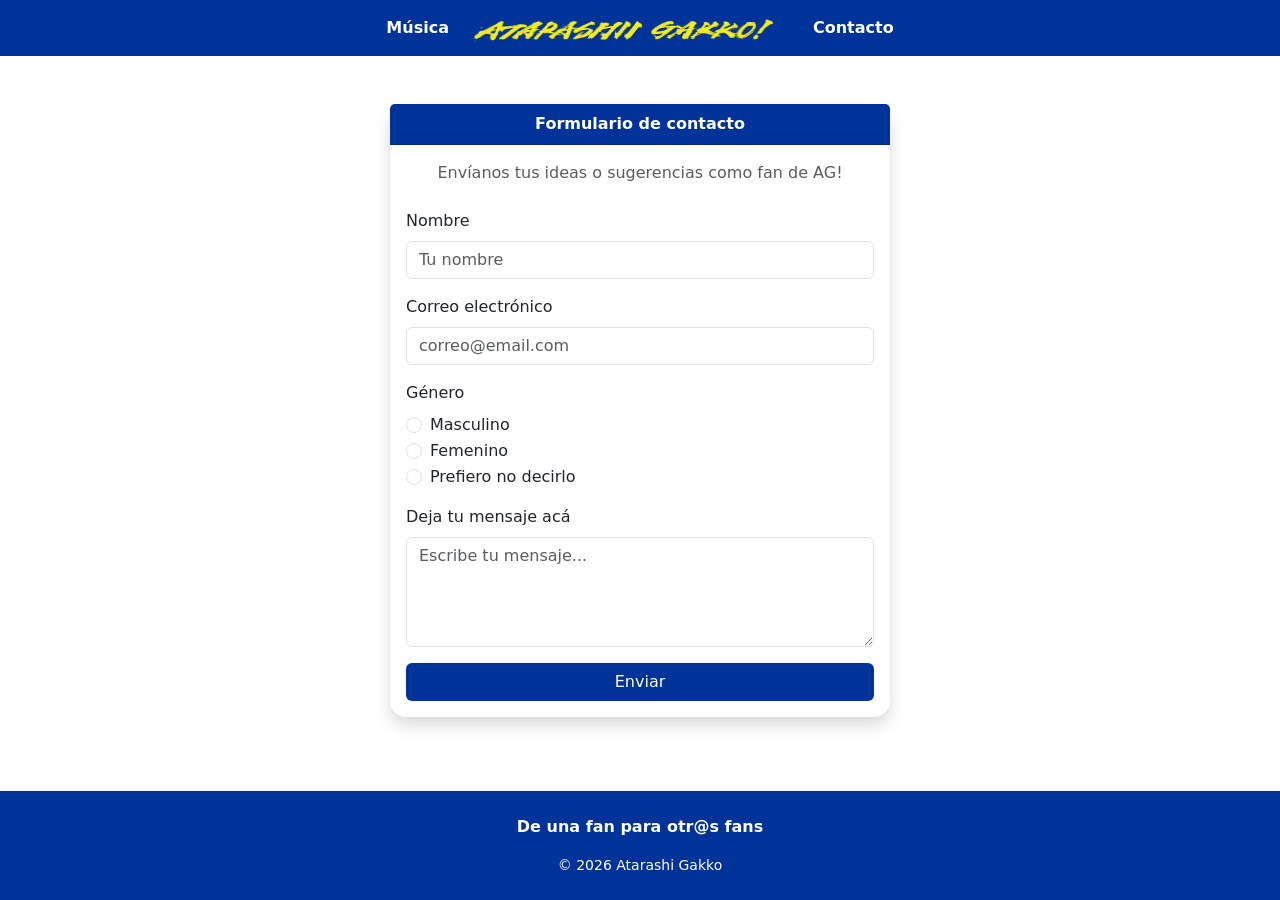
==== contacto.html @ a7806101 "subir" ====
<!DOCTYPE html>
<html lang="en">

<head>
    <meta charset="UTF-8">
    <meta name="viewport" content="width=device-width, initial-scale=1.0">
    <link href="https://cdn.jsdelivr.net/npm/bootstrap@5.3.8/dist/css/bootstrap.min.css" rel="stylesheet"
        integrity="sha384-sRIl4kxILFvY47J16cr9ZwB07vP4J8+LH7qKQnuqkuIAvNWLzeN8tE5YBujZqJLB" crossorigin="anonymous">
    <link rel="stylesheet" href="style/style.css">
    <script src="https://cdn.jsdelivr.net/npm/bootstrap@5.3.8/dist/js/bootstrap.bundle.min.js"
        integrity="sha384-FKyoEForCGlyvwx9Hj09JcYn3nv7wiPVlz7YYwJrWVcXK/BmnVDxM+D2scQbITxI"
        crossorigin="anonymous"></script>
    <title>Contacto</title>
</head>

<body class="d-flex flex-column min-vh-100">

    <nav class="navbar navbar-expand-lg bg-custom text-white">
        <div class="container-fluid d-flex justify-content-center">
            <div class="d-flex align-items-center gap-4">
                <!-- izq-->
                <a class="nav-link fw-bold" href="musica.html">Música</a>
                <!-- centro -->
                <a class="navbar-brand" href="index.html">
                    <img src="img/ag-logo.png" alt="Atarashi Gakko" width="300" height="24">
                </a>
                <!-- der -->
                <a class="nav-link fw-bold" href="contacto.html">Contacto</a>
            </div>
        </div>
    </nav>
    <main class="flex-grow-1">
        <div class="container py-5">
            <div class="mx-auto" style="max-width: 500px;">

                <div class="card shadow rounded-4 border-0">

                    <div class="card-header bg-custom text-white text-center fw-bold">
                        Formulario de contacto
                    </div>

                    <div class="card-body">
                        <p class="text-center text-muted mb-4">
                            Envíanos tus ideas o sugerencias como fan de AG!
                        </p>
                        <form>

                            <div class="mb-3">
                                <label class="form-label">Nombre</label>
                                <input type="text" class="form-control" placeholder="Tu nombre" required>
                            </div>

                            <div class="mb-3">
                                <label class="form-label">Correo electrónico</label>
                                <input type="email" class="form-control" placeholder="correo@email.com" required>
                            </div>

                            <div class="mb-3">
                                <label class="form-label">Género</label>

                                <div class="form-check">
                                    <input class="form-check-input" type="radio" name="genero" id="m">
                                    <label class="form-check-label" for="m">Masculino</label>
                                </div>

                                <div class="form-check">
                                    <input class="form-check-input" type="radio" name="genero" id="f">
                                    <label class="form-check-label" for="f">Femenino</label>
                                </div>

                                <div class="form-check">
                                    <input class="form-check-input" type="radio" name="genero" id="n">
                                    <label class="form-check-label" for="n">Prefiero no decirlo</label>
                                </div>
                            </div>

                            <div class="mb-3">
                                <label class="form-label">Deja tu mensaje acá</label>
                                <textarea class="form-control" rows="4" placeholder="Escribe tu mensaje..."
                                    required></textarea>
                            </div>

                            <div class="d-grid">
                                <button type="submit" class="btn btn-custom">
                                    Enviar
                                </button>
                            </div>
                        </form>
                    </div>
                </div>
            </div>
        </div>
    </main>

    <footer class="bg-custom text-white py-4">
        <div class="container-fluid d-flex justify-content-center">
            <div class="d-flex flex-column flex-lg-row align-items-center gap-3 text-center">
                <p class="fw-bold m-0">
                    De una fan para otr@s fans
                </p>
            </div>
        </div>
        <div class="text-center mt-3 small">
            © 2026 Atarashi Gakko
        </div>
    </footer>

</body>

</html>
---- style/style.css ----
.bg-custom {
    background-color: #003399;
}

.btn-custom {
    background-color: #003399;
    color: white;
}

.btn-custom:hover {
    background-color: #002266;
    color: white;
}
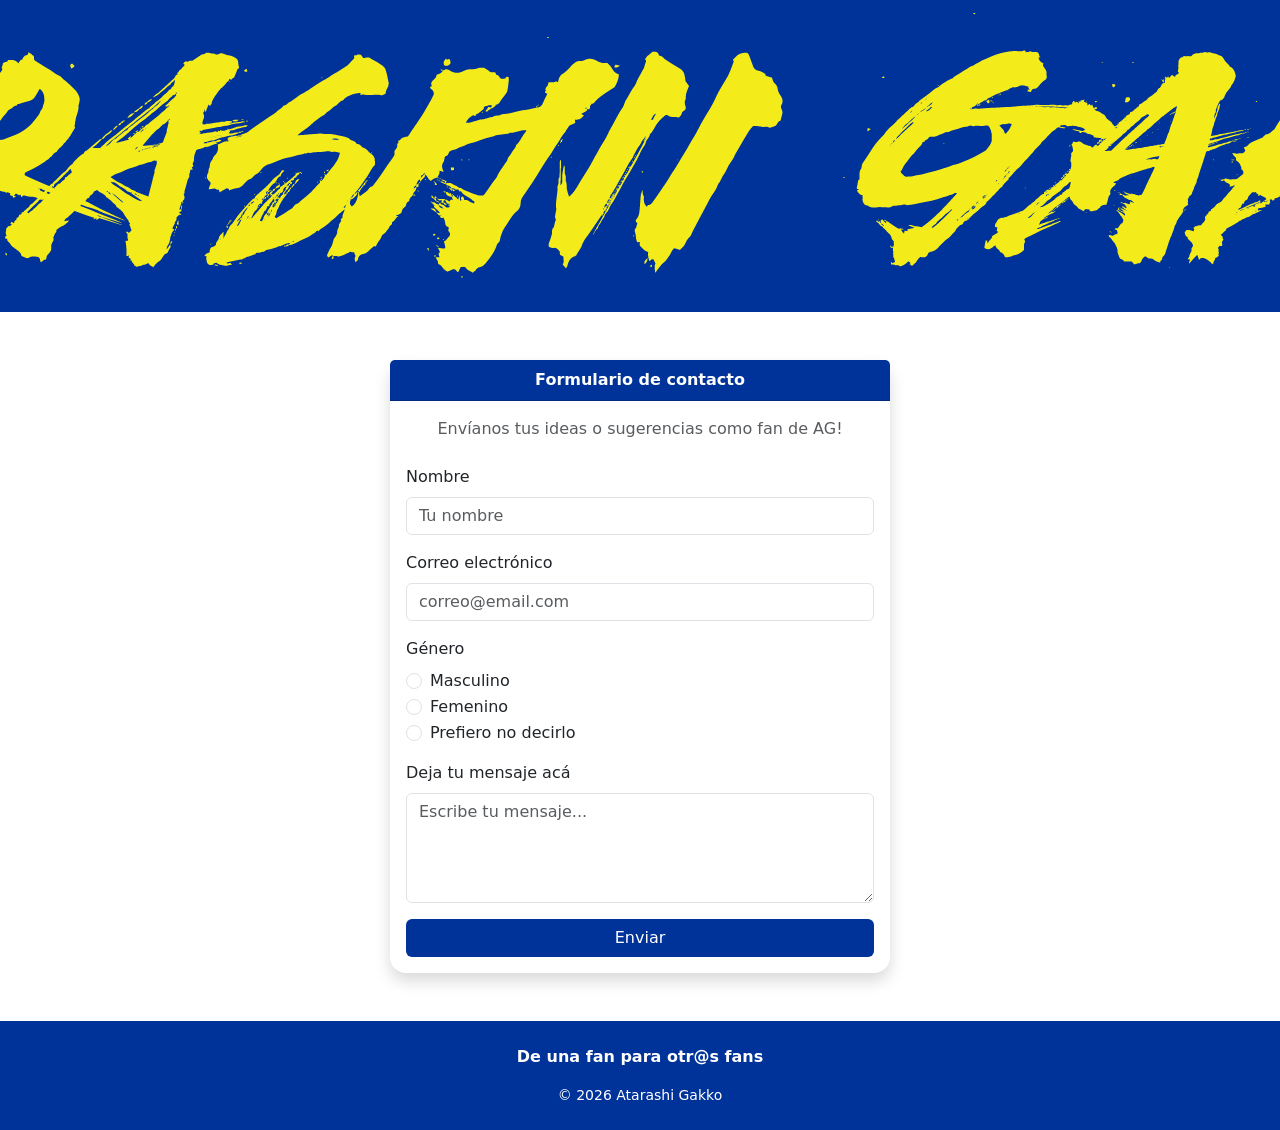
==== commit 103129f6: "media-querie" ====
--- a/contacto.html
+++ b/contacto.html
@@ -15,20 +15,21 @@
 
 <body class="d-flex flex-column min-vh-100">
 
-    <nav class="navbar navbar-expand-lg bg-custom text-white">
-        <div class="container-fluid d-flex justify-content-center">
-            <div class="d-flex align-items-center gap-4">
-                <!-- izq-->
-                <a class="nav-link fw-bold" href="musica.html">Música</a>
-                <!-- centro -->
-                <a class="navbar-brand" href="index.html">
-                    <img src="img/ag-logo.png" alt="Atarashi Gakko" width="300" height="24">
-                </a>
-                <!-- der -->
-                <a class="nav-link fw-bold" href="contacto.html">Contacto</a>
-            </div>
-        </div>
-    </nav>
+  <nav class="navbar navbar-expand-lg bg-custom text-white">
+    <div class="container-fluid d-flex justify-content-center">
+
+      <div class="d-flex align-items-center gap-4"
+        <!-- izq-->
+        <a class="nav-link fw-bold" href="musica.html">Música</a>
+        <!-- centro -->
+        <a class="navbar-brand" href="index.html">
+          <img src="img/ag-logo.png" alt="Atarashi Gakko" class="logo-nav">
+        </a>
+        <!-- der -->
+        <a class="nav-link fw-bold" href="contacto.html">Contacto</a>
+      </div>
+    </div>
+  </nav>
     <main class="flex-grow-1">
         <div class="container py-5">
             <div class="mx-auto" style="max-width: 500px;">
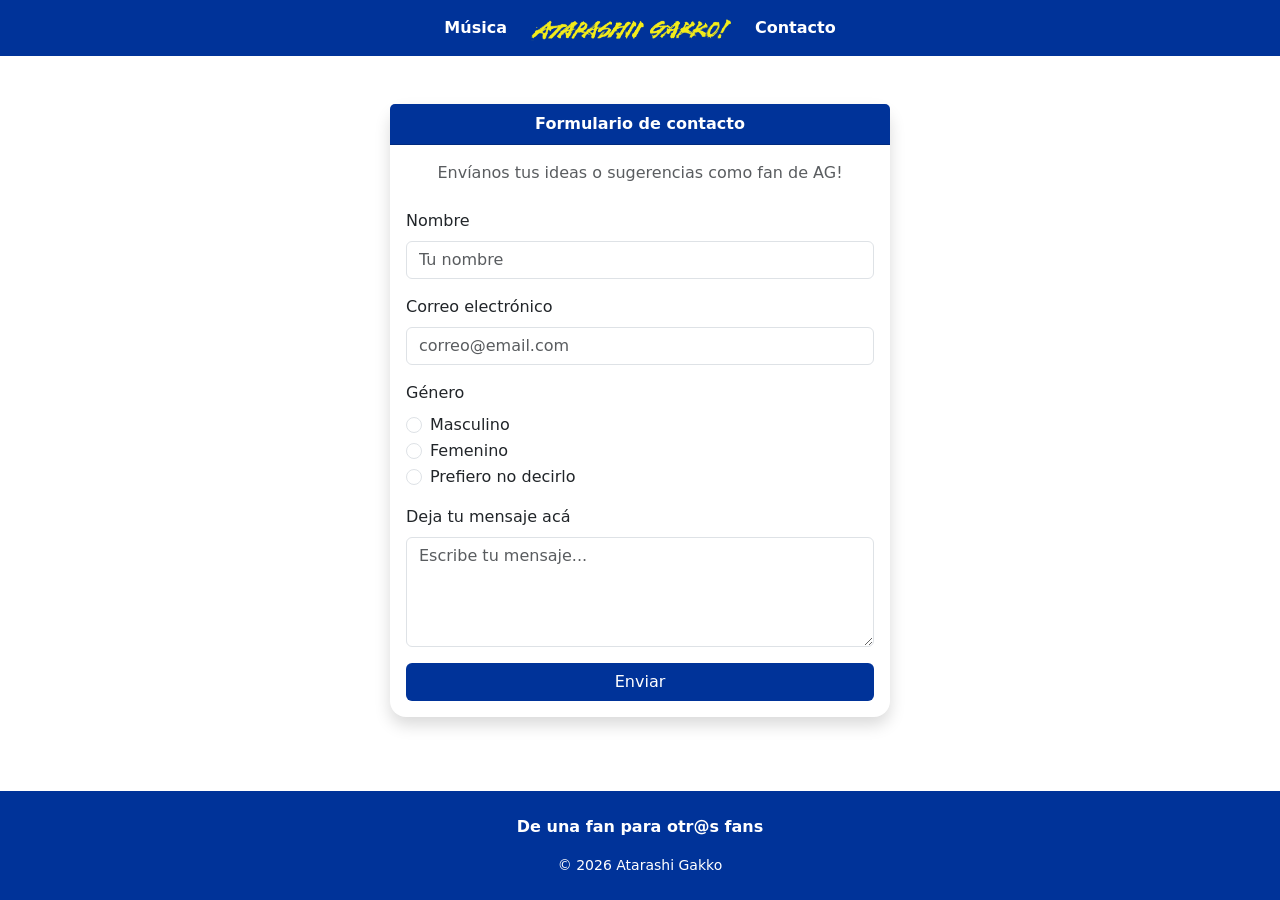
==== commit 29f8ea8d: "cambios finales" ====
--- a/contacto.html
+++ b/contacto.html
@@ -18,11 +18,11 @@
   <nav class="navbar navbar-expand-lg bg-custom text-white">
     <div class="container-fluid d-flex justify-content-center">
 
-      <div class="d-flex align-items-center gap-4"
+      <div class="d-flex align-items-center gap-4">
         <!-- izq-->
         <a class="nav-link fw-bold" href="musica.html">Música</a>
         <!-- centro -->
-        <a class="navbar-brand" href="index.html">
+        <a class="navbar-brand m-0 logo-nav" href="index.html">
           <img src="img/ag-logo.png" alt="Atarashi Gakko" class="logo-nav">
         </a>
         <!-- der -->
--- a/style/style.css
+++ b/style/style.css
@@ -11,3 +11,14 @@
     background-color: #002266;
     color: white;
 }
+.logo-nav {
+  max-width: 200px;
+  width: 100%;
+  height: auto;
+}
+
+@media (max-width: 575px) {
+  .logo-nav {
+    max-width: 140px;
+  }
+}
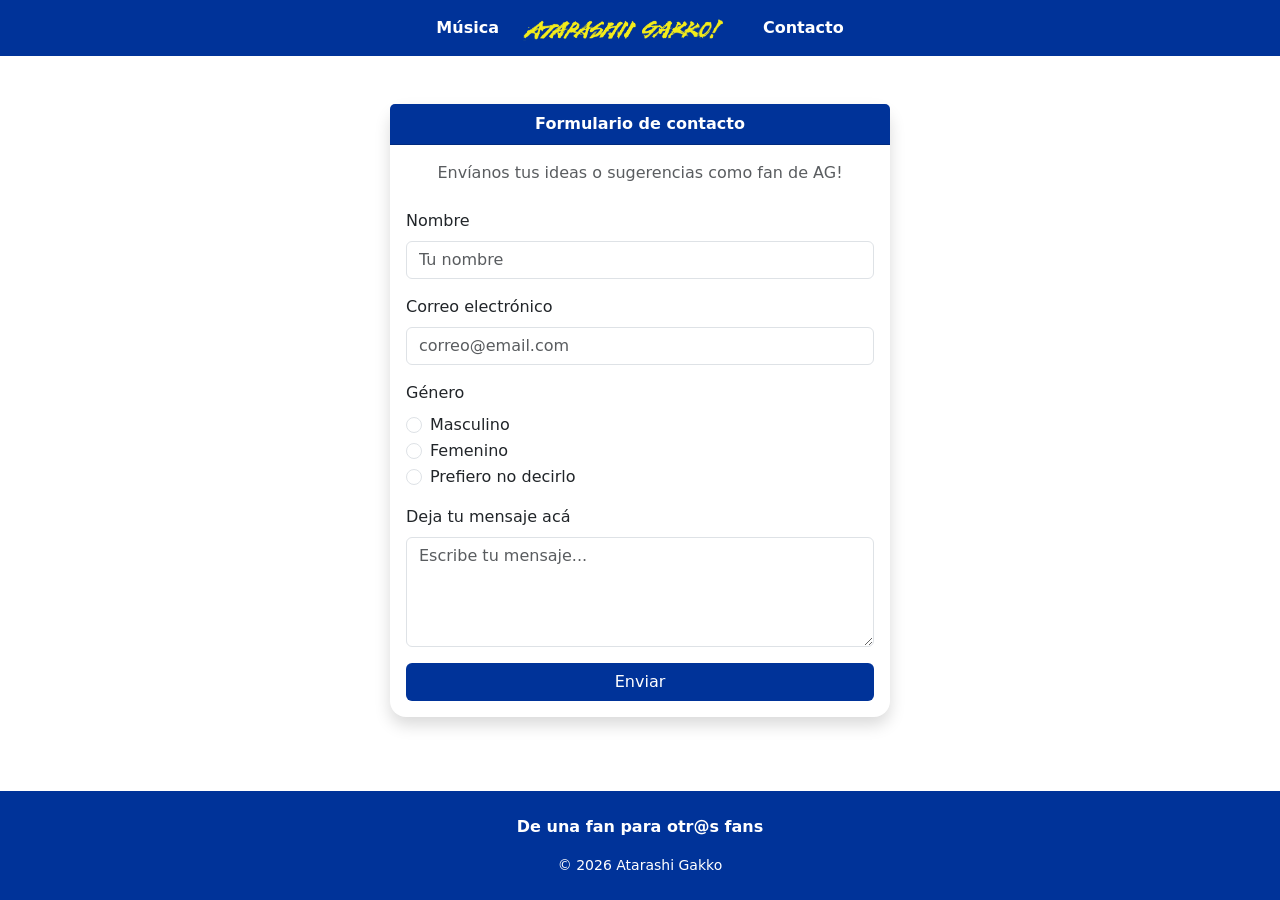
==== commit 85e28ccf: "cambios" ====
--- a/contacto.html
+++ b/contacto.html
@@ -22,7 +22,7 @@
         <!-- izq-->
         <a class="nav-link fw-bold" href="musica.html">Música</a>
         <!-- centro -->
-        <a class="navbar-brand m-0 logo-nav" href="index.html">
+        <a class="navbar-brand" href="index.html">
           <img src="img/ag-logo.png" alt="Atarashi Gakko" class="logo-nav">
         </a>
         <!-- der -->
--- a/style/style.css
+++ b/style/style.css
@@ -17,7 +17,7 @@
   height: auto;
 }
 
-@media (max-width: 575px) {
+@media (max-width: 576px) {
   .logo-nav {
     max-width: 140px;
   }
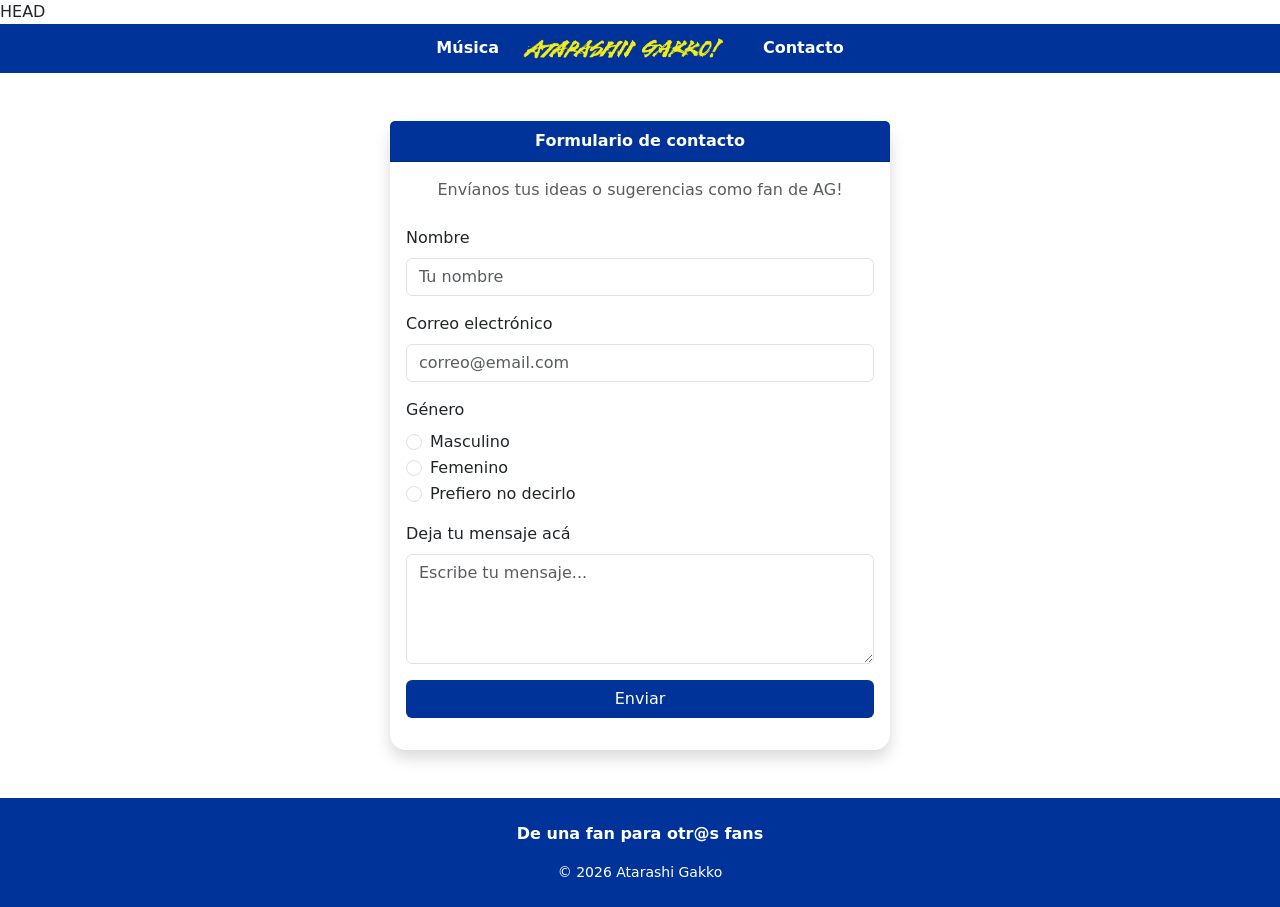
==== commit b7e91056: "Merge branch 'main' of https://github.com/jkammlec/ag-fanpage" ====
--- a/contacto.html
+++ b/contacto.html
@@ -1,3 +1,4 @@
+ HEAD
 <!DOCTYPE html>
 <html lang="en">
 
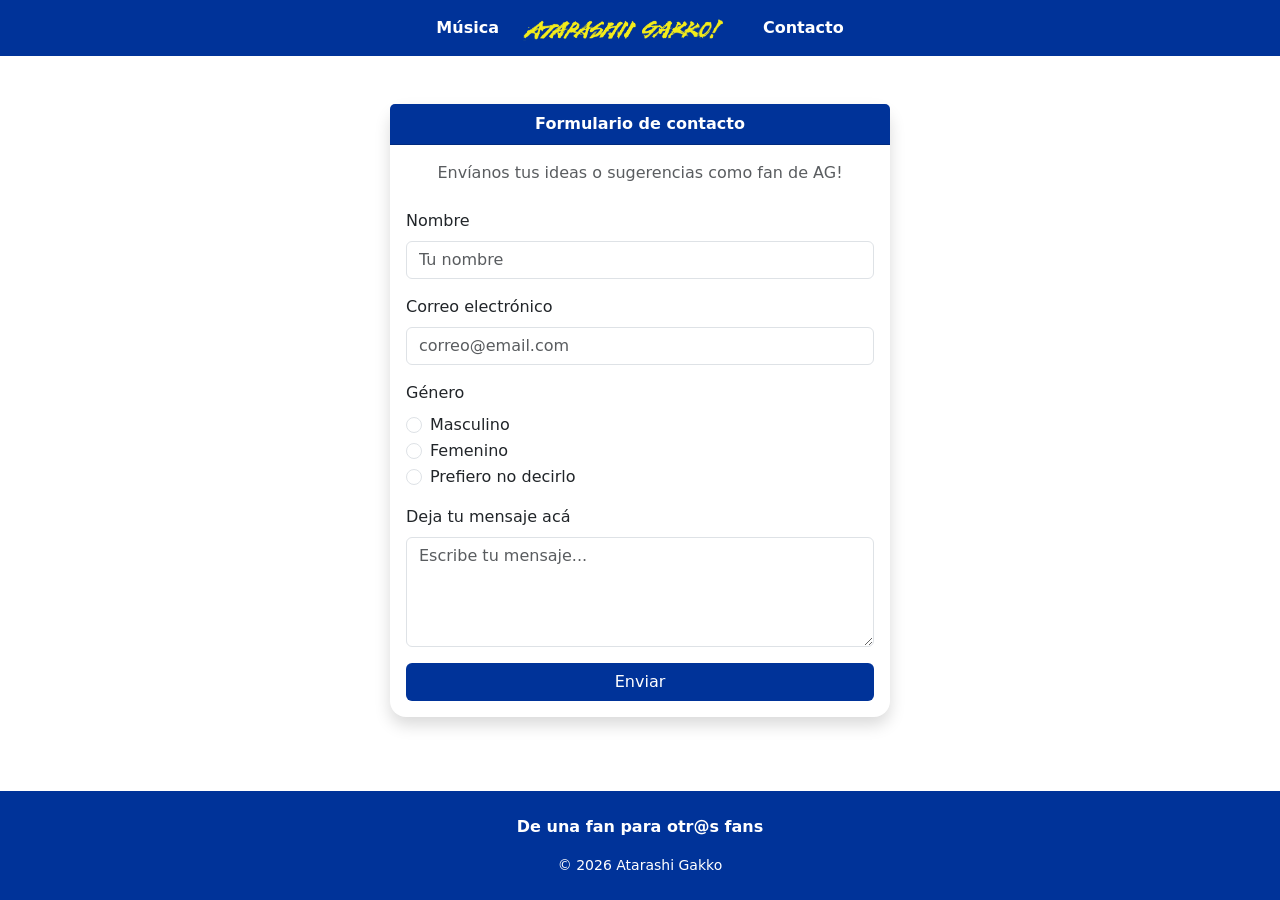
==== commit aa6d8508: "cambios" ====
--- a/contacto.html
+++ b/contacto.html
@@ -1,4 +1,3 @@
- HEAD
 <!DOCTYPE html>
 <html lang="en">
 
--- a/style/style.css
+++ b/style/style.css
@@ -13,7 +13,6 @@
 }
 .logo-nav {
   max-width: 200px;
-  width: 100%;
   height: auto;
 }
 
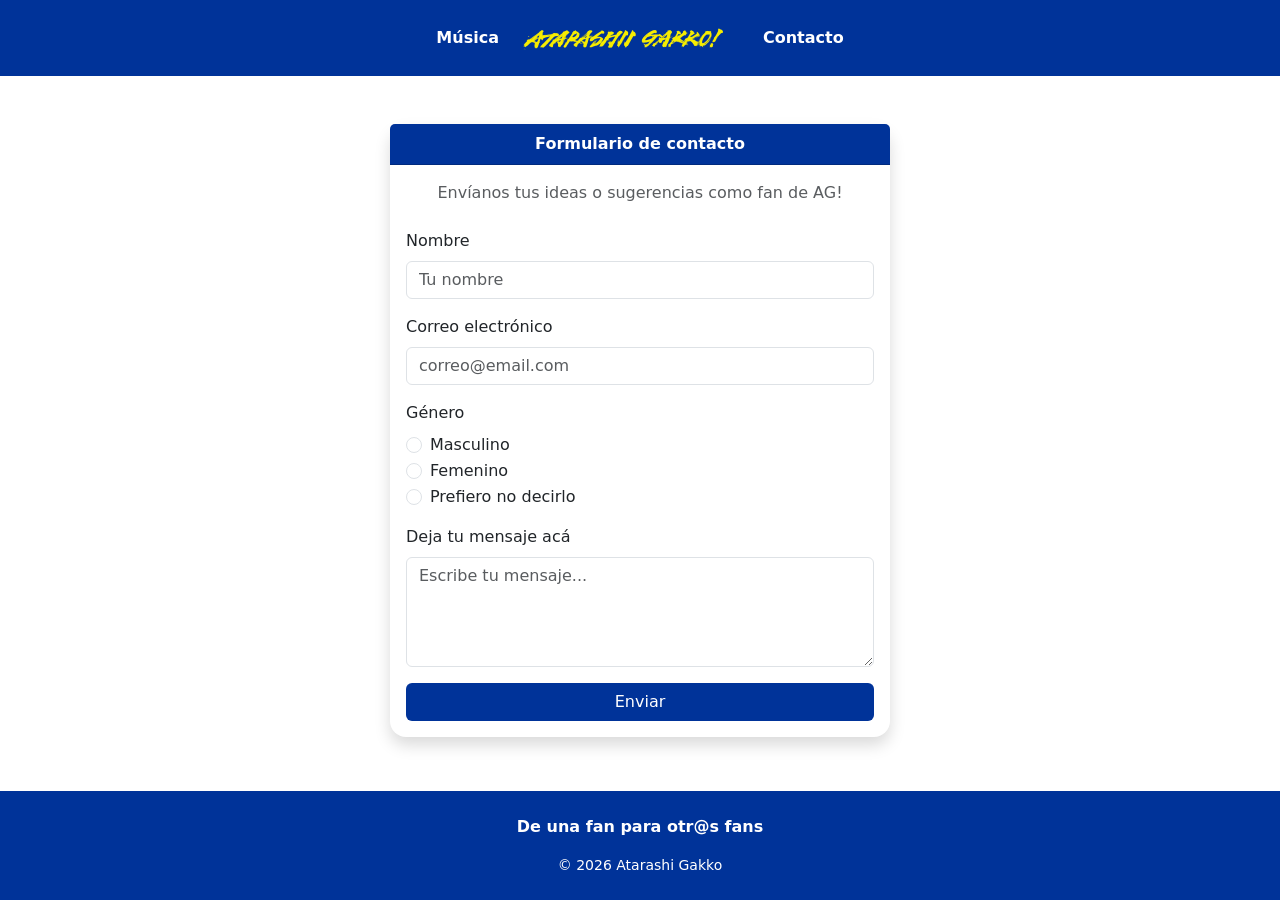
==== commit f0a726db: "javascript" ====
--- a/contacto.html
+++ b/contacto.html
@@ -19,13 +19,10 @@
     <div class="container-fluid d-flex justify-content-center">
 
       <div class="d-flex align-items-center gap-4">
-        <!-- izq-->
         <a class="nav-link fw-bold" href="musica.html">Música</a>
-        <!-- centro -->
         <a class="navbar-brand" href="index.html">
           <img src="img/ag-logo.png" alt="Atarashi Gakko" class="logo-nav">
         </a>
-        <!-- der -->
         <a class="nav-link fw-bold" href="contacto.html">Contacto</a>
       </div>
     </div>
@@ -44,42 +41,45 @@
                         <p class="text-center text-muted mb-4">
                             Envíanos tus ideas o sugerencias como fan de AG!
                         </p>
-                        <form>
+                        
+                        <form id="formularioContacto" novalidate>
 
                             <div class="mb-3">
                                 <label class="form-label">Nombre</label>
-                                <input type="text" class="form-control" placeholder="Tu nombre" required>
+                                <input type="text" id="nombre" class="form-control" placeholder="Tu nombre" required>
                             </div>
 
                             <div class="mb-3">
                                 <label class="form-label">Correo electrónico</label>
-                                <input type="email" class="form-control" placeholder="correo@email.com" required>
+                                <input type="email" id="correo" class="form-control" placeholder="correo@email.com" required>
                             </div>
 
                             <div class="mb-3">
                                 <label class="form-label">Género</label>
 
                                 <div class="form-check">
-                                    <input class="form-check-input" type="radio" name="genero" id="m">
+                                    <input class="form-check-input" type="radio" name="genero" id="m" value="Masculino">
                                     <label class="form-check-label" for="m">Masculino</label>
                                 </div>
 
                                 <div class="form-check">
-                                    <input class="form-check-input" type="radio" name="genero" id="f">
+                                    <input class="form-check-input" type="radio" name="genero" id="f" value="Femenino">
                                     <label class="form-check-label" for="f">Femenino</label>
                                 </div>
 
                                 <div class="form-check">
-                                    <input class="form-check-input" type="radio" name="genero" id="n">
+                                    <input class="form-check-input" type="radio" name="genero" id="n" value="Prefiero no decirlo">
                                     <label class="form-check-label" for="n">Prefiero no decirlo</label>
                                 </div>
                             </div>
 
                             <div class="mb-3">
                                 <label class="form-label">Deja tu mensaje acá</label>
-                                <textarea class="form-control" rows="4" placeholder="Escribe tu mensaje..."
+                                <textarea id="mensaje" class="form-control" rows="4" placeholder="Escribe tu mensaje..."
                                     required></textarea>
                             </div>
+
+                            <div id="contenedorAlerta" class="mb-3"></div>
 
                             <div class="d-grid">
                                 <button type="submit" class="btn btn-custom">
@@ -106,6 +106,7 @@
         </div>
     </footer>
 
+    <script src="js/validaciones.js"></script>
 </body>
 
 </html>
